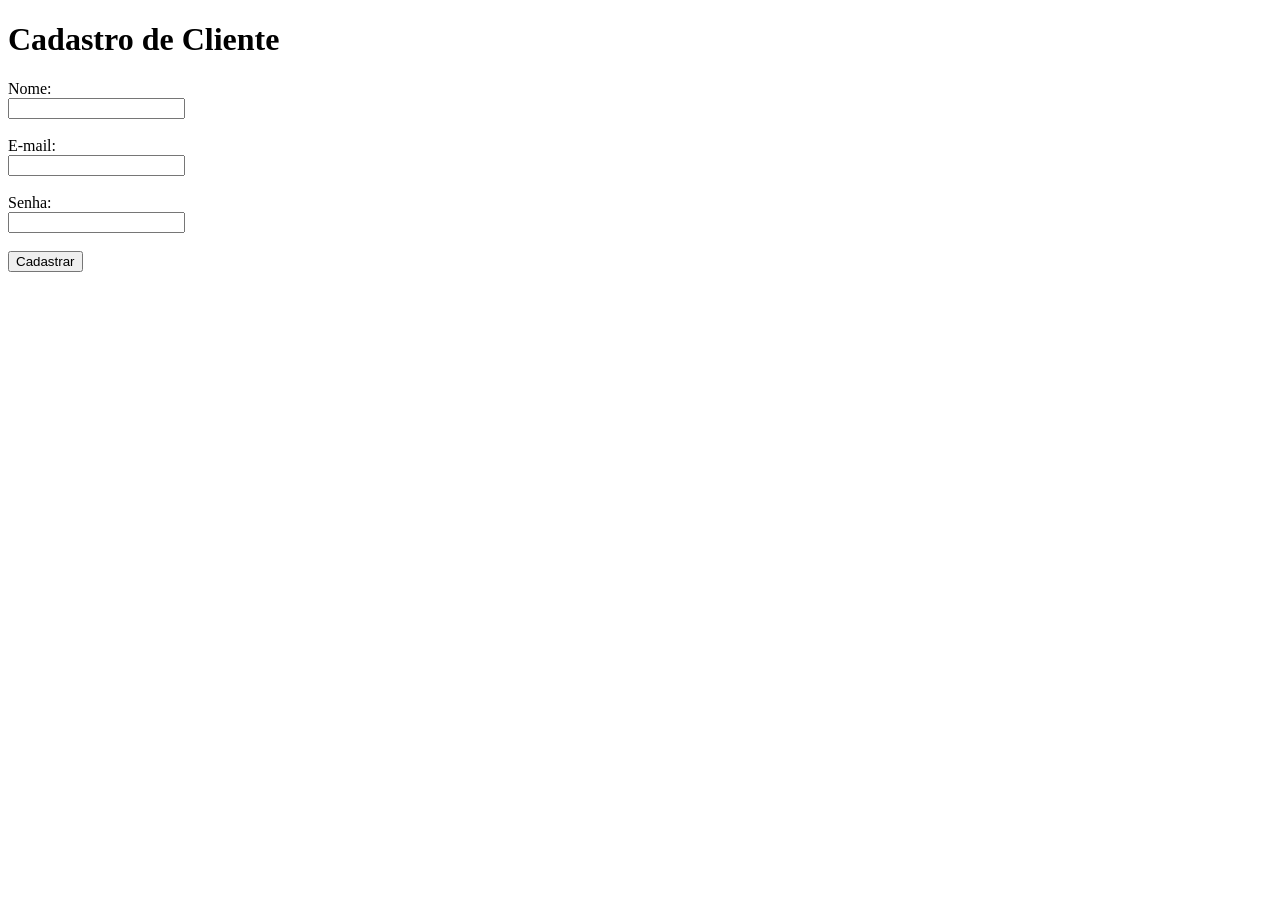
==== cadastro.html @ 2dd4709a "Adiciona arquivos do projeto" ====
<!DOCTYPE html>
<html>
<head>
    <meta charset="UTF-8">
    <title>Cadastro</title>
</head>
<body>

    <h1>Cadastro de Cliente</h1>

    <form id="formCadastro">

        <label>Nome:</label>
        <br>
        <input type="text" id="nome" required>

        <br><br>

        <label>E-mail:</label>
        <br>
        <input type="email" id="email" required>

        <br><br>

        <label>Senha:</label>
        <br>
        <input type="password" id="senha" required>

        <br><br>

        <button type="submit">
            Cadastrar
        </button>

    </form>

    <script src="js/cadastro.js"></script>

</body>
</html>
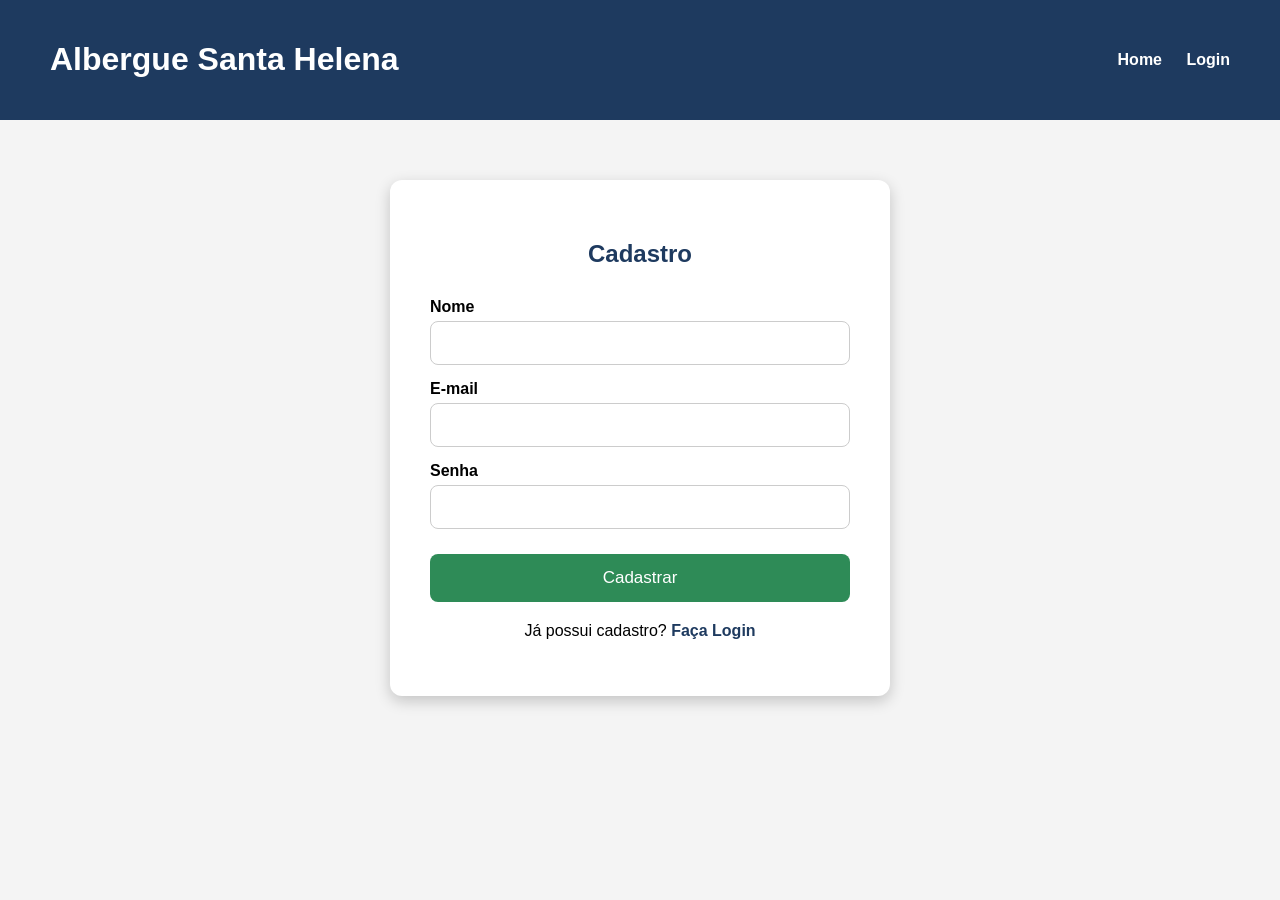
==== commit b6cb27c7: "Atualização do sistema do albergue" ====
--- a/cadastro.html
+++ b/cadastro.html
@@ -1,40 +1,86 @@
 <!DOCTYPE html>
-<html>
+<html lang="pt-br">
+
 <head>
+
     <meta charset="UTF-8">
+
     <title>Cadastro</title>
+
+    <link rel="stylesheet" href="css/style.css">
+
 </head>
+
 <body>
 
-    <h1>Cadastro de Cliente</h1>
+<header>
+
+    <div class="logo">
+
+        <h1>Albergue Santa Helena</h1>
+
+    </div>
+
+    <nav>
+
+        <a href="index.html">Home</a>
+        <a href="login.html">Login</a>
+
+    </nav>
+
+</header>
+
+<div class="formulario">
+
+    <h2>Cadastro</h2>
 
     <form id="formCadastro">
 
-        <label>Nome:</label>
-        <br>
-        <input type="text" id="nome" required>
+        <label>Nome</label>
 
-        <br><br>
+        <input
+        type="text"
+        id="nome"
+        required>
 
-        <label>E-mail:</label>
-        <br>
-        <input type="email" id="email" required>
+        <label>E-mail</label>
 
-        <br><br>
+        <input
+        type="email"
+        id="email"
+        required>
 
-        <label>Senha:</label>
-        <br>
-        <input type="password" id="senha" required>
+        <label>Senha</label>
 
-        <br><br>
+        <input
+        type="password"
+        id="senha"
+        required>
 
         <button type="submit">
+
             Cadastrar
+
         </button>
 
     </form>
 
-    <script src="js/cadastro.js"></script>
+    <p>
+
+        Já possui cadastro?
+
+        <a href="login.html">
+
+            Faça Login
+
+        </a>
+
+    </p>
+
+</div>
+
+<script src="js/cadastro.js"></script>
 
 </body>
+
 </html>
--- a/css/style.css
+++ b/css/style.css
@@ -0,0 +1,305 @@
+body{
+
+    margin:0;
+
+    font-family:Arial;
+
+    background:#f4f4f4;
+
+}
+
+header{
+
+    background:#1E3A5F;
+
+    color:white;
+
+    display:flex;
+
+    justify-content:space-between;
+
+    align-items:center;
+
+    padding:20px 50px;
+
+}
+
+nav a{
+
+    color:white;
+
+    text-decoration:none;
+
+    margin-left:20px;
+
+    font-weight:bold;
+
+}
+
+nav a:hover{
+
+    color:#9fd4ff;
+
+}
+
+.banner{
+
+    height:450px;
+
+    display:flex;
+
+    flex-direction:column;
+
+    justify-content:center;
+
+    align-items:center;
+
+    color:white;
+
+    text-align:center;
+
+    background:url("../imagens/banner.png");
+
+    background-size:cover;
+
+    background-position:center;
+
+}
+
+.banner h2{
+
+    font-size:45px;
+
+    margin-bottom:10px;
+
+}
+
+.banner p{
+
+    font-size:22px;
+
+}
+
+.banner button{
+
+    margin-top:20px;
+
+    padding:15px 40px;
+
+    border:none;
+
+    background:#2E8B57;
+
+    color:white;
+
+    font-size:18px;
+
+    cursor:pointer;
+
+    border-radius:8px;
+
+}
+
+.banner button:hover{
+
+    background:#256d46;
+
+}
+
+section{
+
+    padding:60px;
+
+}
+
+.sobre{
+
+    text-align:center;
+
+}
+
+.cards{
+
+    display:flex;
+
+    justify-content:center;
+
+    gap:30px;
+
+    flex-wrap:wrap;
+
+}
+
+.card{
+
+    width:300px;
+
+    background:white;
+
+    border-radius:10px;
+
+    overflow:hidden;
+
+    box-shadow:0 5px 15px rgba(0,0,0,.2);
+
+    transition:.3s;
+
+    text-align:center;
+
+}
+
+.card:hover{
+
+    transform:translateY(-8px);
+
+}
+
+.card img{
+
+    width:100%;
+
+    height:220px;
+
+    object-fit:cover;
+
+}
+
+.card h3{
+
+    margin-top:20px;
+
+}
+
+.card p{
+
+    margin:10px;
+
+}
+
+footer{
+
+    background:#1E3A5F;
+
+    color:white;
+
+    text-align:center;
+
+    padding:30px;
+
+}
+
+/* ===== FORMULÁRIOS ===== */
+
+.formulario{
+
+    width:420px;
+
+    margin:60px auto;
+
+    background:white;
+
+    padding:40px;
+
+    border-radius:12px;
+
+    box-shadow:0 5px 15px rgba(0,0,0,.2);
+
+}
+
+.formulario h2{
+
+    text-align:center;
+
+    color:#1E3A5F;
+
+    margin-bottom:30px;
+
+}
+
+.formulario label{
+
+    display:block;
+
+    margin-top:15px;
+
+    margin-bottom:5px;
+
+    font-weight:bold;
+
+}
+
+.formulario input{
+
+    width:100%;
+
+    padding:12px;
+
+    border:1px solid #ccc;
+
+    border-radius:8px;
+
+    box-sizing:border-box;
+
+    font-size:16px;
+
+}
+
+.formulario input:focus{
+
+    border-color:#2E8B57;
+
+    outline:none;
+
+}
+
+.formulario button{
+
+    width:100%;
+
+    margin-top:25px;
+
+    padding:14px;
+
+    border:none;
+
+    border-radius:8px;
+
+    background:#2E8B57;
+
+    color:white;
+
+    font-size:17px;
+
+    cursor:pointer;
+
+}
+
+.formulario button:hover{
+
+    background:#256d46;
+
+}
+
+.formulario p{
+
+    text-align:center;
+
+    margin-top:20px;
+
+}
+
+.formulario a{
+
+    color:#1E3A5F;
+
+    text-decoration:none;
+
+    font-weight:bold;
+
+}
+
+.formulario a:hover{
+
+    text-decoration:underline;
+
+}
